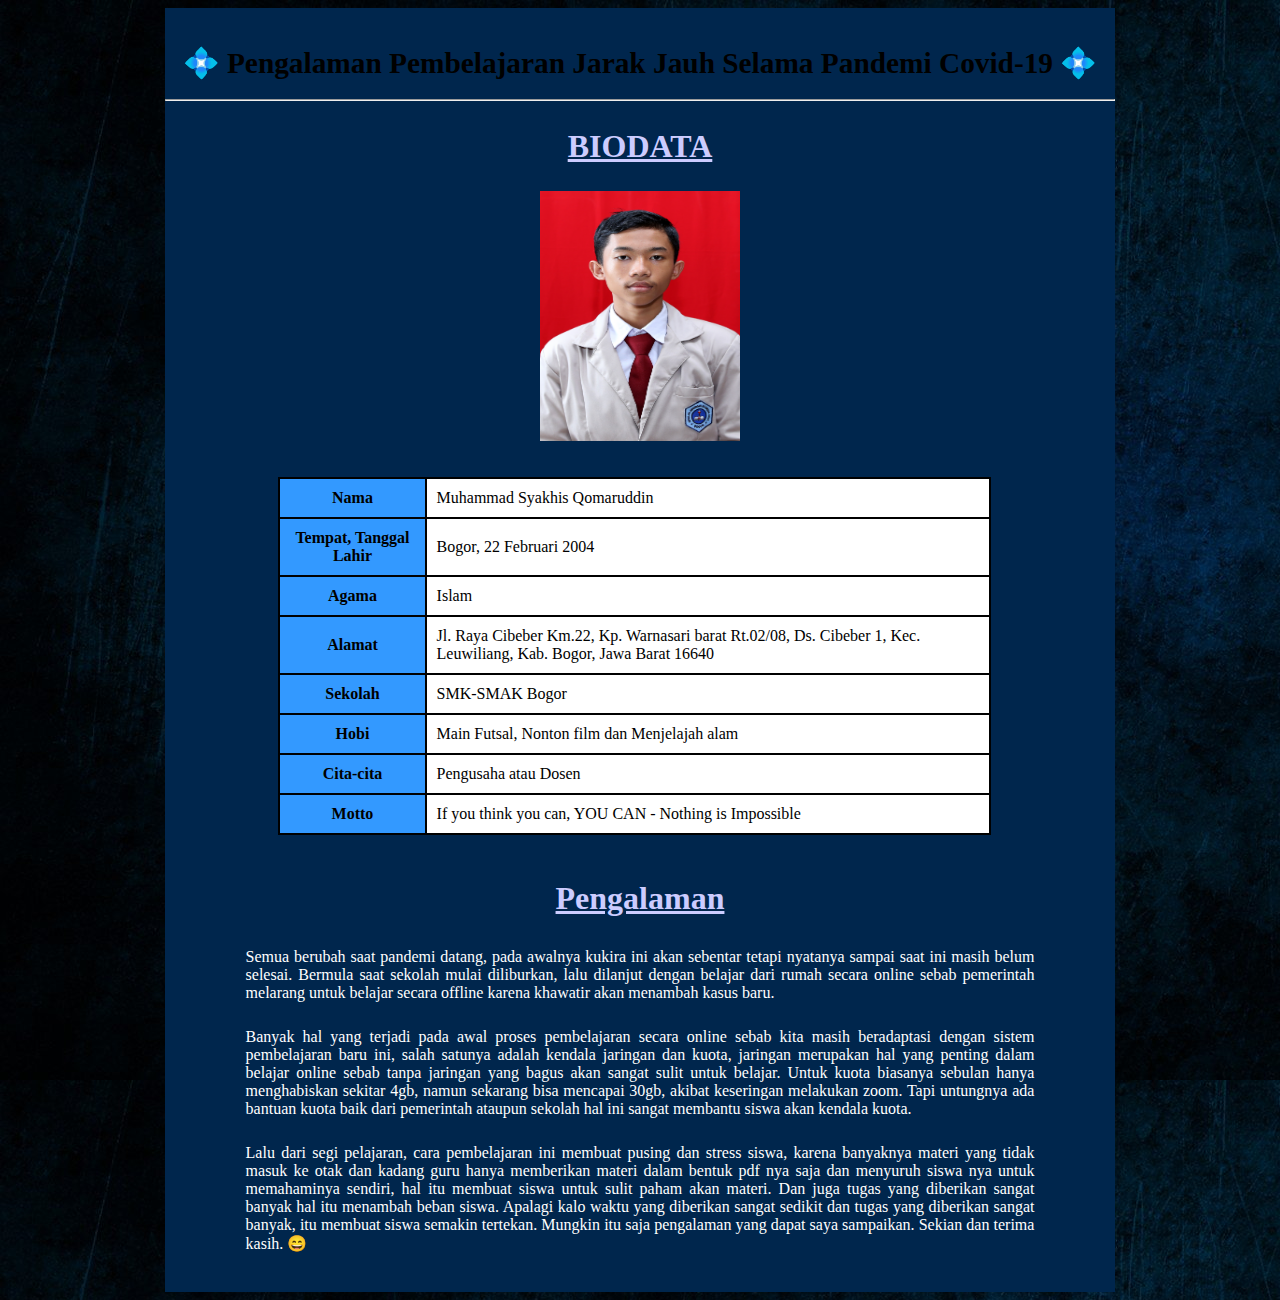
==== index.html @ 436b9491 "Add files via upload" ====
<!DOCTYPE html>
<html lang="id">
<head>
	<link rel="stylesheet" type="text/css" href="ganbatte.css">
	<title> Pengalaman Pembelajaran Jarak Jauh </title>	
</head>
<body>
	<div class="latar">
	<br>
	<h1> 💠 Pengalaman Pembelajaran Jarak Jauh Selama Pandemi Covid-19 💠 </h1> <hr>
	<h2> <u> BIODATA </u></h2>
	<img src="19.65.09293 - Muhammad Syakhis Qomaruddin (1).JPG" alt="Foto Syakhis" width="200" height="250">
	<br>
	<br>
	<table width="75%">
		<tr> 
			<th> Nama</th>
	   		<td> Muhammad Syakhis Qomaruddin </td>
	   	</tr>
	   	<tr>
			<th> Tempat, Tanggal Lahir </th>
			<td> Bogor, 22 Februari 2004 </td>
		</tr>
		<tr>
			<th> Agama </th>
			<td> Islam </td>
		</tr>
		<tr>
			<th> Alamat </th>
			<td> Jl. Raya Cibeber Km.22, Kp. Warnasari barat Rt.02/08, Ds. Cibeber 1, Kec. Leuwiliang, Kab. Bogor, Jawa Barat 16640  </td>
		</tr>
		<tr>
			<th> Sekolah </th>
			<td> SMK-SMAK Bogor </td>
		</tr>
		<tr>
			<th> Hobi </th>
			<td> Main Futsal, Nonton film dan Menjelajah alam </td>
		</tr>
		<tr>
			<th> Cita-cita </th>
			<td> Pengusaha atau Dosen </td>
		</tr>
		<tr>
			<th> Motto </th>
			<td> If you think you can, YOU CAN - Nothing is Impossible  </td>
		</tr>
	</table>
	<br>
	<h2> <u>Pengalaman </u></h2>
		<p> Semua berubah saat pandemi datang, pada awalnya kukira ini akan sebentar tetapi nyatanya sampai saat ini masih belum selesai. Bermula saat sekolah mulai diliburkan, lalu dilanjut dengan belajar dari rumah secara online sebab pemerintah melarang untuk belajar secara offline karena khawatir akan menambah kasus baru.</p>
		<p> Banyak hal yang terjadi pada awal proses pembelajaran secara online sebab kita masih beradaptasi dengan sistem pembelajaran baru ini, salah satunya adalah kendala jaringan dan kuota, jaringan merupakan hal yang penting dalam belajar online sebab tanpa jaringan yang bagus akan sangat sulit untuk belajar. Untuk kuota biasanya sebulan hanya menghabiskan sekitar 4gb, namun sekarang bisa mencapai 30gb, akibat keseringan melakukan zoom. Tapi untungnya ada bantuan kuota baik dari pemerintah ataupun sekolah hal ini sangat membantu siswa akan kendala kuota.</p>
		<p> Lalu dari segi pelajaran, cara pembelajaran ini membuat pusing dan stress siswa, karena banyaknya materi yang tidak masuk ke otak dan kadang guru hanya memberikan materi dalam bentuk pdf nya saja dan menyuruh siswa nya untuk memahaminya sendiri, hal itu membuat siswa untuk sulit paham akan materi. Dan juga tugas yang diberikan sangat banyak hal itu menambah beban siswa. Apalagi kalo waktu yang diberikan sangat sedikit dan tugas yang diberikan sangat banyak, itu membuat siswa semakin tertekan. Mungkin itu saja pengalaman yang dapat saya sampaikan. Sekian dan terima kasih. 😄</p> 
	<br>
</body>
</html>
---- ganbatte.css ----
body {
	background-image:url("blue.jpg");
	}
h1 {
	text-align: center;
	font-family: forte;
	font-size: 22pt;
}
h2 {
	text-align: center;
	font-size: 24pt;
	color: #ccccff;
}
img {
	display: block; margin: auto;
}
table, th, td {
	border: 2px solid black;
	border-collapse: collapse;
	margin-left: 3cm;
}
th, td {
	padding: 10px;
}
th {
	background-color: #3399ff;
	text-align: center;
}
td {
	background-color: white;
	text-align: left;
}
h2 {
	text-align: center;
	font-size: 24pt
	color: #00cc00;
}
p {
	margin-right: 2cm;
	margin-left: 2cm;
	text-align: justify;
	font-family: "Georgia";
	color : white;
	padding : 5px;
	cursor: wait;
}
.latar {
	width : 950px;
	margin : auto;
	background-color:  #00264d ;
}
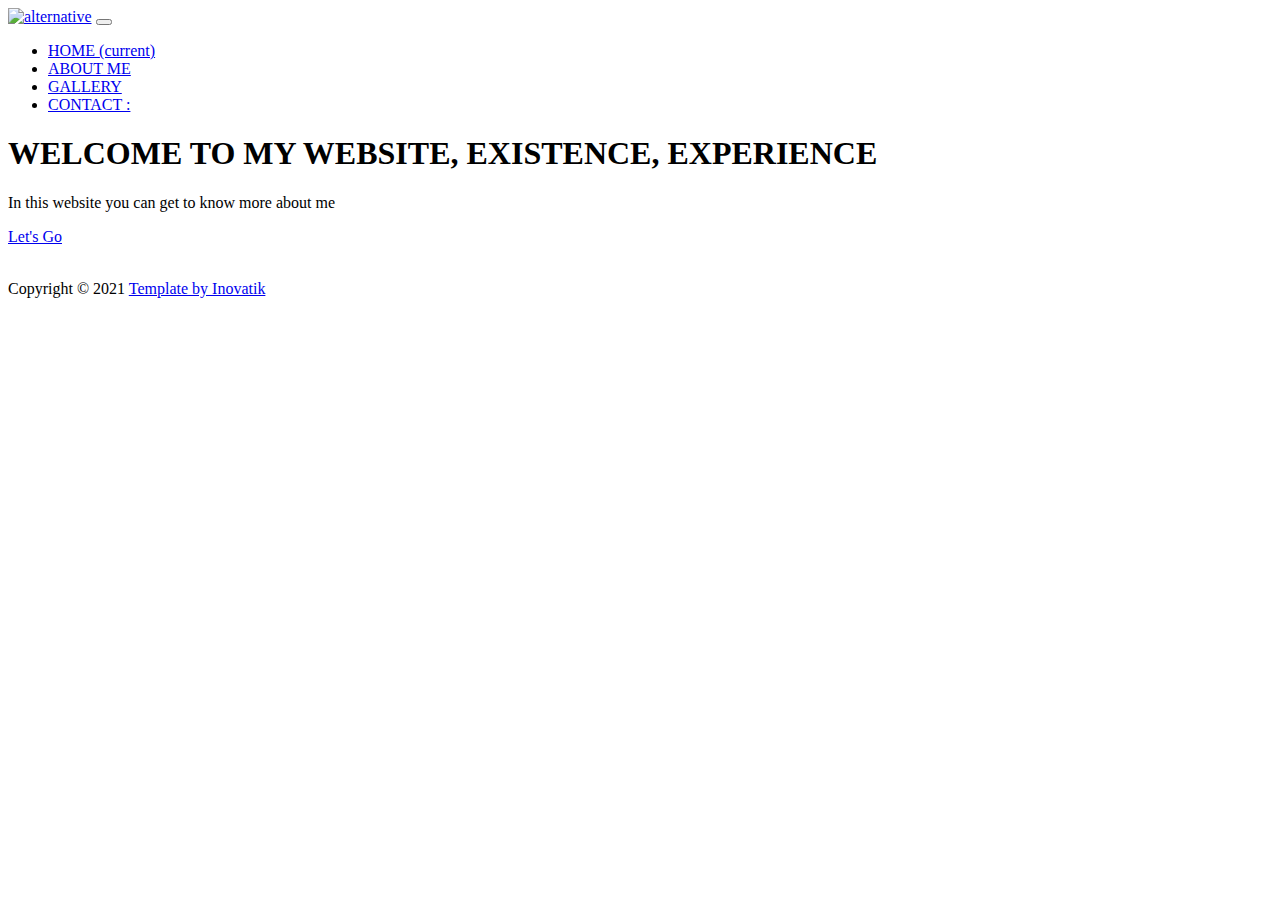
==== commit a10bef0b: "Add files via upload" ====
--- a/index.html
+++ b/index.html
@@ -1,56 +1,103 @@
 <!DOCTYPE html>
-<html lang="id">
+<html lang="en">
 <head>
-	<link rel="stylesheet" type="text/css" href="ganbatte.css">
-	<title> Pengalaman Pembelajaran Jarak Jauh </title>	
+    <title> Syakhis's Website </title>
+
+    <link href="css/bootstrap.css" rel="stylesheet">
+    <link href="css/fontawesome-all.css" rel="stylesheet">
+	<link href="css/styles.css" rel="stylesheet">
 </head>
 <body>
-	<div class="latar">
-	<br>
-	<h1> 💠 Pengalaman Pembelajaran Jarak Jauh Selama Pandemi Covid-19 💠 </h1> <hr>
-	<h2> <u> BIODATA </u></h2>
-	<img src="19.65.09293 - Muhammad Syakhis Qomaruddin (1).JPG" alt="Foto Syakhis" width="200" height="250">
-	<br>
-	<br>
-	<table width="75%">
-		<tr> 
-			<th> Nama</th>
-	   		<td> Muhammad Syakhis Qomaruddin </td>
-	   	</tr>
-	   	<tr>
-			<th> Tempat, Tanggal Lahir </th>
-			<td> Bogor, 22 Februari 2004 </td>
-		</tr>
-		<tr>
-			<th> Agama </th>
-			<td> Islam </td>
-		</tr>
-		<tr>
-			<th> Alamat </th>
-			<td> Jl. Raya Cibeber Km.22, Kp. Warnasari barat Rt.02/08, Ds. Cibeber 1, Kec. Leuwiliang, Kab. Bogor, Jawa Barat 16640  </td>
-		</tr>
-		<tr>
-			<th> Sekolah </th>
-			<td> SMK-SMAK Bogor </td>
-		</tr>
-		<tr>
-			<th> Hobi </th>
-			<td> Main Futsal, Nonton film dan Menjelajah alam </td>
-		</tr>
-		<tr>
-			<th> Cita-cita </th>
-			<td> Pengusaha atau Dosen </td>
-		</tr>
-		<tr>
-			<th> Motto </th>
-			<td> If you think you can, YOU CAN - Nothing is Impossible  </td>
-		</tr>
-	</table>
-	<br>
-	<h2> <u>Pengalaman </u></h2>
-		<p> Semua berubah saat pandemi datang, pada awalnya kukira ini akan sebentar tetapi nyatanya sampai saat ini masih belum selesai. Bermula saat sekolah mulai diliburkan, lalu dilanjut dengan belajar dari rumah secara online sebab pemerintah melarang untuk belajar secara offline karena khawatir akan menambah kasus baru.</p>
-		<p> Banyak hal yang terjadi pada awal proses pembelajaran secara online sebab kita masih beradaptasi dengan sistem pembelajaran baru ini, salah satunya adalah kendala jaringan dan kuota, jaringan merupakan hal yang penting dalam belajar online sebab tanpa jaringan yang bagus akan sangat sulit untuk belajar. Untuk kuota biasanya sebulan hanya menghabiskan sekitar 4gb, namun sekarang bisa mencapai 30gb, akibat keseringan melakukan zoom. Tapi untungnya ada bantuan kuota baik dari pemerintah ataupun sekolah hal ini sangat membantu siswa akan kendala kuota.</p>
-		<p> Lalu dari segi pelajaran, cara pembelajaran ini membuat pusing dan stress siswa, karena banyaknya materi yang tidak masuk ke otak dan kadang guru hanya memberikan materi dalam bentuk pdf nya saja dan menyuruh siswa nya untuk memahaminya sendiri, hal itu membuat siswa untuk sulit paham akan materi. Dan juga tugas yang diberikan sangat banyak hal itu menambah beban siswa. Apalagi kalo waktu yang diberikan sangat sedikit dan tugas yang diberikan sangat banyak, itu membuat siswa semakin tertekan. Mungkin itu saja pengalaman yang dapat saya sampaikan. Sekian dan terima kasih. 😄</p> 
-	<br>
+	<div class="spinner-wrapper">
+        <div class="spinner">
+            <div class="bounce1"></div>
+            <div class="bounce2"></div>
+            <div class="bounce3"></div>
+        </div>
+    </div>
+
+    <nav class="navbar navbar-expand-md navbar-dark navbar-custom fixed-top">
+        <a class="navbar-brand logo-image" href="index.html"><img src="images/logo2.png" alt="alternative"></a>
+        <button class="navbar-toggler" type="button" data-toggle="collapse" data-target="#navbarsExampleDefault" aria-controls="navbarsExampleDefault" aria-expanded="false" aria-label="Toggle navigation">
+            <span class="navbar-toggler-awesome fas fa-bars"></span>
+            <span class="navbar-toggler-awesome fas fa-times"></span>
+        </button>
+        <div class="collapse navbar-collapse" id="navbarsExampleDefault">
+            <ul class="navbar-nav ml-auto">
+                <li class="nav-item">
+                    <a class="nav-link page-scroll" href="index.html">HOME <span class="sr-only">(current)</span></a>
+                </li>
+                 <li class="nav-item">
+                    <a class="nav-link page-scroll" href="aboutme.html">ABOUT ME</a>
+                </li>
+                 <li class="nav-item">
+                    <a class="nav-link page-scroll" href="Gallery.html">GALLERY</a>
+                </li>
+                <li class="nav-item">
+                    <a class="nav-link page-scroll" href="#contact">CONTACT : </a>
+                </li>
+            </ul>
+            <span class="nav-item social-icons">
+                 <span class="fa-stack">
+                    <a href="https://wa.me/6281314151776">
+                        <span class="hexagon"></span>
+                        <i class="fab fa-whatsapp fa-stack-1x"></i>
+                    </a>
+                </span>
+                <span class="fa-stack">
+                    <a href="https://web.facebook.com/muhammad.s.qomaruddin.5/">
+                        <span class="hexagon"></span>
+                        <i class="fab fa-facebook-f fa-stack-1x"></i>
+                    </a>
+                </span>
+                <span class="fa-stack">
+                    <a href="https://twitter.com/MuhammadSyakhis">
+                        <span class="hexagon"></span>
+                        <i class="fab fa-twitter fa-stack-1x"></i>
+                    </a>
+                </span>
+                 <span class="fa-stack">
+                    <a href="https://www.instagram.com/m_syakhis22/">
+                        <span class="hexagon"></span>
+                        <i class="fab fa-instagram fa-stack-1x"></i>
+                    </a>
+                </span>
+                 <span class="fa-stack">
+                    <a href="https://www.youtube.com/channel/UC0ClU7iEgDfHsA9tcLS40mw">
+                        <span class="hexagon"></span>
+                        <i class="fab fa-youtube fa-stack-1x"></i>
+                    </a>
+                </span>
+            </span>
+        </div>
+    </nav>
+  
+    <header id="header" class="header">
+        <div class="header-content">
+            <div class="container">
+                <div class="row">
+                    <div class="col-lg-12">
+                        <div class="text-container">
+                            <h1>WELCOME TO MY <span id="js-rotating">WEBSITE, EXISTENCE, EXPERIENCE</span></h1>
+                            <p class="p-heading p-large"> In this website you can get to know more about me </p>
+                            <a class="btn-solid-lg page-scroll" href="aboutme.html">Let's Go</a>
+                        </div>
+                    </div> 
+                </div> 
+            </div>
+        </div> 
+    </header> 
+   
+    <div class="copyright">
+        <br>
+        <div class="col-lg-12">
+                <p class="p-small">Copyright © 2021 <a href="https://inovatik.com">Template by Inovatik</a></p>
+        </div>
+    </div>  
+   
+    <script src="js/jquery.min.js"></script> 
+    <script src="js/bootstrap.min.js"></script> 
+    <script src="js/morphext.min.js"></script> 
+    <script src="js/scripts.js"></script> 
 </body>
 </html>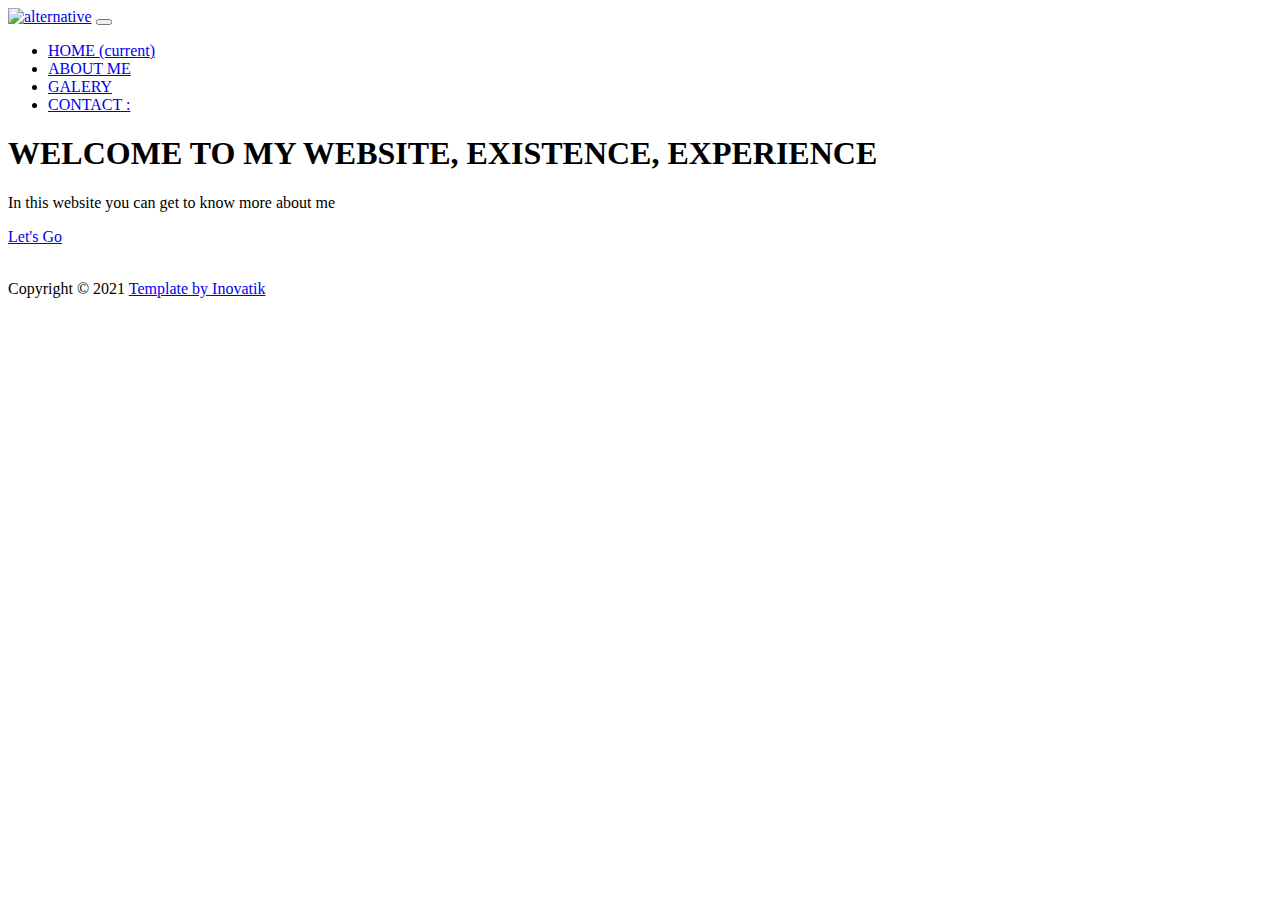
==== commit 76ecd0e3: "Add files via upload" ====
--- a/index.html
+++ b/index.html
@@ -3,10 +3,11 @@
 <head>
     <title> Syakhis's Website </title>
 
-    <link href="css/bootstrap.css" rel="stylesheet">
-    <link href="css/fontawesome-all.css" rel="stylesheet">
-	<link href="css/styles.css" rel="stylesheet">
-</head>
+   <link href="bootstrap.css" type="text/css" rel="stylesheet">
+    <link href="fontawesome-all.css" type="text/css" rel="stylesheet">
+    <link href="styles.css" type="text/css" rel="stylesheet">
+
+   </head>
 <body>
 	<div class="spinner-wrapper">
         <div class="spinner">
@@ -17,7 +18,7 @@
     </div>
 
     <nav class="navbar navbar-expand-md navbar-dark navbar-custom fixed-top">
-        <a class="navbar-brand logo-image" href="index.html"><img src="images/logo2.png" alt="alternative"></a>
+        <a class="navbar-brand logo-image" href="index.html"><img src="logo2.png" alt="alternative"></a>
         <button class="navbar-toggler" type="button" data-toggle="collapse" data-target="#navbarsExampleDefault" aria-controls="navbarsExampleDefault" aria-expanded="false" aria-label="Toggle navigation">
             <span class="navbar-toggler-awesome fas fa-bars"></span>
             <span class="navbar-toggler-awesome fas fa-times"></span>
@@ -31,7 +32,7 @@
                     <a class="nav-link page-scroll" href="aboutme.html">ABOUT ME</a>
                 </li>
                  <li class="nav-item">
-                    <a class="nav-link page-scroll" href="Gallery.html">GALLERY</a>
+                    <a class="nav-link page-scroll" href="Gallery.html">GALERY</a>
                 </li>
                 <li class="nav-item">
                     <a class="nav-link page-scroll" href="#contact">CONTACT : </a>
@@ -95,9 +96,9 @@
         </div>
     </div>  
    
-    <script src="js/jquery.min.js"></script> 
-    <script src="js/bootstrap.min.js"></script> 
-    <script src="js/morphext.min.js"></script> 
-    <script src="js/scripts.js"></script> 
+    <script src="jquery.min.js"></script> 
+    <script src="bootstrap.min.js"></script> 
+    <script src="morphext.min.js"></script> 
+    <script src="scripts.js"></script> 
 </body>
 </html>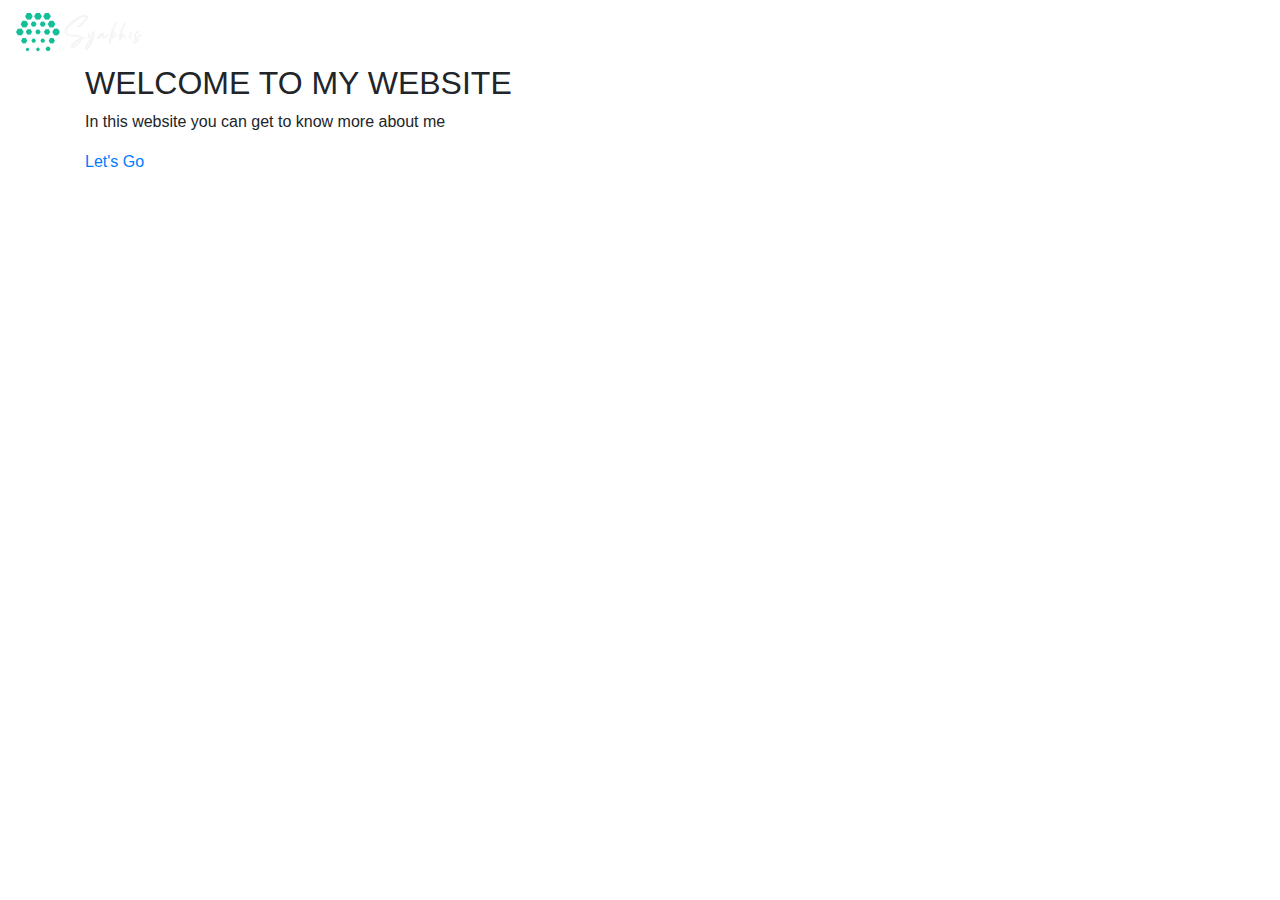
==== commit 7a220847: "Add files via upload" ====
--- a/index.html
+++ b/index.html
@@ -1,104 +1,87 @@
 <!DOCTYPE html>
 <html lang="en">
 <head>
-    <title> Syakhis's Website </title>
+	
+	<title> Syakhis's Website </title>
 
-   <link href="bootstrap.css" type="text/css" rel="stylesheet">
-    <link href="fontawesome-all.css" type="text/css" rel="stylesheet">
-    <link href="styles.css" type="text/css" rel="stylesheet">
+	<link href="bootstrap.css" type="text/css" rel="stylesheet">
+	<link rel="stylesheet" type="text/css" href="styles.css">
 
-   </head>
+</head>
 <body>
-	<div class="spinner-wrapper">
-        <div class="spinner">
-            <div class="bounce1"></div>
-            <div class="bounce2"></div>
-            <div class="bounce3"></div>
-        </div>
-    </div>
-
-    <nav class="navbar navbar-expand-md navbar-dark navbar-custom fixed-top">
-        <a class="navbar-brand logo-image" href="index.html"><img src="logo2.png" alt="alternative"></a>
-        <button class="navbar-toggler" type="button" data-toggle="collapse" data-target="#navbarsExampleDefault" aria-controls="navbarsExampleDefault" aria-expanded="false" aria-label="Toggle navigation">
-            <span class="navbar-toggler-awesome fas fa-bars"></span>
-            <span class="navbar-toggler-awesome fas fa-times"></span>
-        </button>
-        <div class="collapse navbar-collapse" id="navbarsExampleDefault">
-            <ul class="navbar-nav ml-auto">
-                <li class="nav-item">
-                    <a class="nav-link page-scroll" href="index.html">HOME <span class="sr-only">(current)</span></a>
-                </li>
-                 <li class="nav-item">
-                    <a class="nav-link page-scroll" href="aboutme.html">ABOUT ME</a>
-                </li>
-                 <li class="nav-item">
-                    <a class="nav-link page-scroll" href="Gallery.html">GALERY</a>
-                </li>
-                <li class="nav-item">
-                    <a class="nav-link page-scroll" href="#contact">CONTACT : </a>
-                </li>
-            </ul>
-            <span class="nav-item social-icons">
-                 <span class="fa-stack">
-                    <a href="https://wa.me/6281314151776">
-                        <span class="hexagon"></span>
-                        <i class="fab fa-whatsapp fa-stack-1x"></i>
-                    </a>
-                </span>
-                <span class="fa-stack">
-                    <a href="https://web.facebook.com/muhammad.s.qomaruddin.5/">
-                        <span class="hexagon"></span>
-                        <i class="fab fa-facebook-f fa-stack-1x"></i>
-                    </a>
-                </span>
-                <span class="fa-stack">
-                    <a href="https://twitter.com/MuhammadSyakhis">
-                        <span class="hexagon"></span>
-                        <i class="fab fa-twitter fa-stack-1x"></i>
-                    </a>
-                </span>
-                 <span class="fa-stack">
-                    <a href="https://www.instagram.com/m_syakhis22/">
-                        <span class="hexagon"></span>
-                        <i class="fab fa-instagram fa-stack-1x"></i>
-                    </a>
-                </span>
-                 <span class="fa-stack">
+	<nav class="navbar navbar-expand-md navbar-dark navbar-custom fixed top">
+		<a class="navbar-brand logo-image" href="index.html">
+		<img src="logo2.png" alt="alternative"></a>
+		<button	class="navbar-toggler" type="button" data-toggle="collapse" data-target="#navbarsExampleDefault" aria-controls="navbarsExampleDefault" aria-expanded="false" aria-label="Toggle navigation">	
+			<span class="navbar-toggler-awesome fas fa-bars"></span>
+			<span class="navbar-toggler-awesome fas fa-times"></span>
+		</button>
+		<div class="collapse navbar-collapse" id="navbarsExampleDefault">
+			<ul class="navbar-nav ml-auto">
+				<li class="nav-item">
+					<a class="nav-link page-scroll" href="index.html">HOME <span class="sr-only">(current)</span></a>
+				</li>
+				<li class="nav-item">
+					<a class="nav-link page-scroll" href="aboutme.html">ABOUT ME</a>
+				</li>
+				<li class="nav-item">
+					<a class="nav-link page-scroll" href="fotogaleri.html">GALERY</a>
+				</li>
+				<li class="nav-item">
+					<a class="nav-link page-scroll" href="#Contact">CONTACT :</a>
+				</li>
+			</ul>
+			<span class="nav-item sosial-icons">
+				<span class="fa-stack">
+					<a href="https://wa.me/6281314151776">
+						<span class="hexagon"></span>
+						<i class="fab fa-whatsapp fa-stack-1x"></i>
+					</a>
+				</span>
+				<span class="fa-stack">
+					<a href="https://https://web.facebook.com/muhammad.s.qomaruddin.5/">
+						<span class="hexagon"></span>
+						<i class="fab fa-facebook fa-stack-1x"></i>
+					</a>
+				</span>
+				<span class="fa-stack">
+					<a href="https://twitter.com/MuhammadSyakhis">
+						<span class="hexagon"></span>
+						<i class="fab fa-twitter fa-stack-1x"></i>
+					</a>
+				</span>
+				<span class="fa-stack">
+					<a href="https://www.instagram.com/m_syakhis22/">
+						<span class="hexagon"></span>
+						<i class="fab fa-instagram fa-stack-1x"></i>
+					</a>
+				</span>
+				 <span class="fa-stack">
                     <a href="https://www.youtube.com/channel/UC0ClU7iEgDfHsA9tcLS40mw">
                         <span class="hexagon"></span>
                         <i class="fab fa-youtube fa-stack-1x"></i>
                     </a>
                 </span>
-            </span>
-        </div>
-    </nav>
-  
-    <header id="header" class="header">
-        <div class="header-content">
-            <div class="container">
-                <div class="row">
-                    <div class="col-lg-12">
-                        <div class="text-container">
-                            <h1>WELCOME TO MY <span id="js-rotating">WEBSITE, EXISTENCE, EXPERIENCE</span></h1>
-                            <p class="p-heading p-large"> In this website you can get to know more about me </p>
-                            <a class="btn-solid-lg page-scroll" href="aboutme.html">Let's Go</a>
-                        </div>
-                    </div> 
-                </div> 
-            </div>
-        </div> 
-    </header> 
-   
-    <div class="copyright">
-        <br>
-        <div class="col-lg-12">
-                <p class="p-small">Copyright © 2021 <a href="https://inovatik.com">Template by Inovatik</a></p>
-        </div>
-    </div>  
-   
-    <script src="jquery.min.js"></script> 
-    <script src="bootstrap.min.js"></script> 
-    <script src="morphext.min.js"></script> 
-    <script src="scripts.js"></script> 
+			</span>
+		</div>
+	</nav>
+
+	<header id="header" class="header">
+		<div class="header-content">
+			<div class="container">
+				<div class="row">
+					<div class="col-lg-12">
+						<div class="text-container">
+							<h1>WELCOME TO MY WEBSITE</h1>
+							<p class="p-heading p-large"> In this website you can get to know more about me </p>
+							<a class="btn-solid-lg 
+							page-scroll" href="aboutme.html">Let's Go</a>
+						</div>
+					</div>
+				</div>
+			</div>
+		</div>
+	</header>
+
 </body>
 </html>